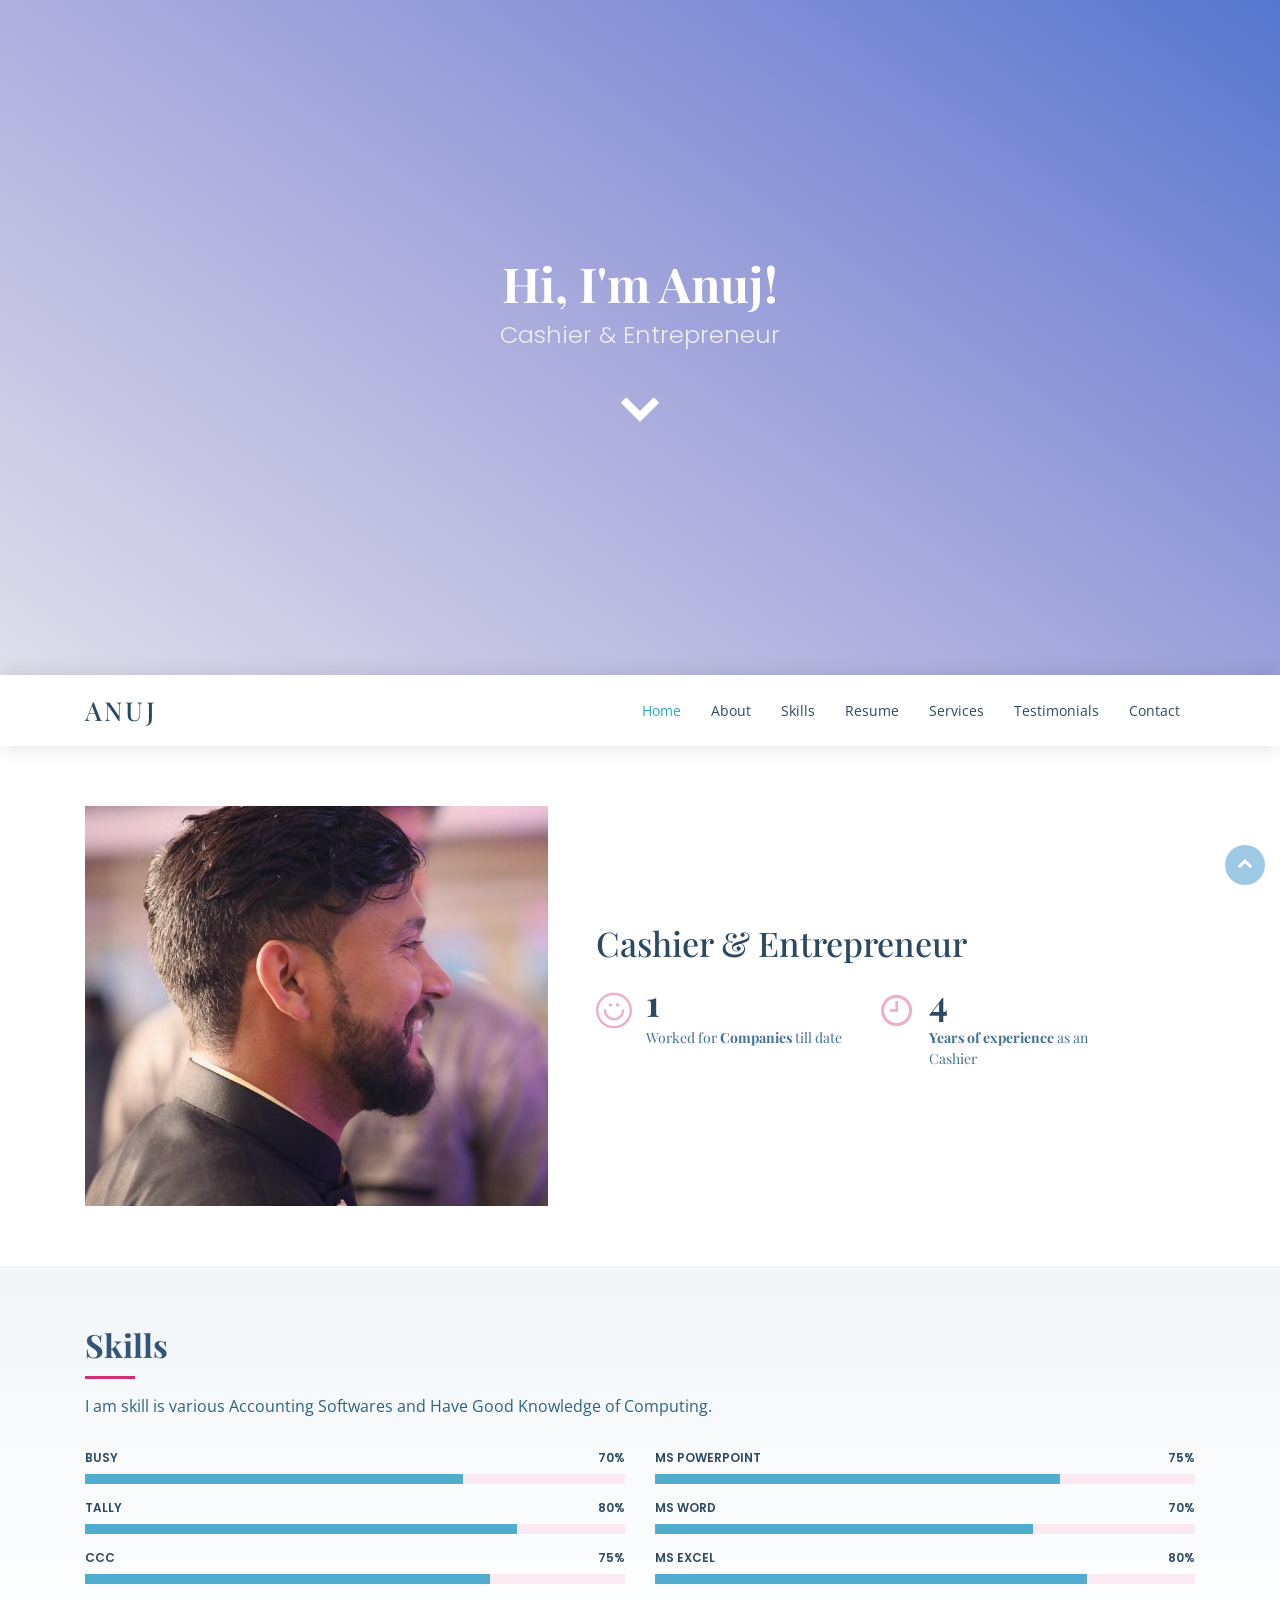
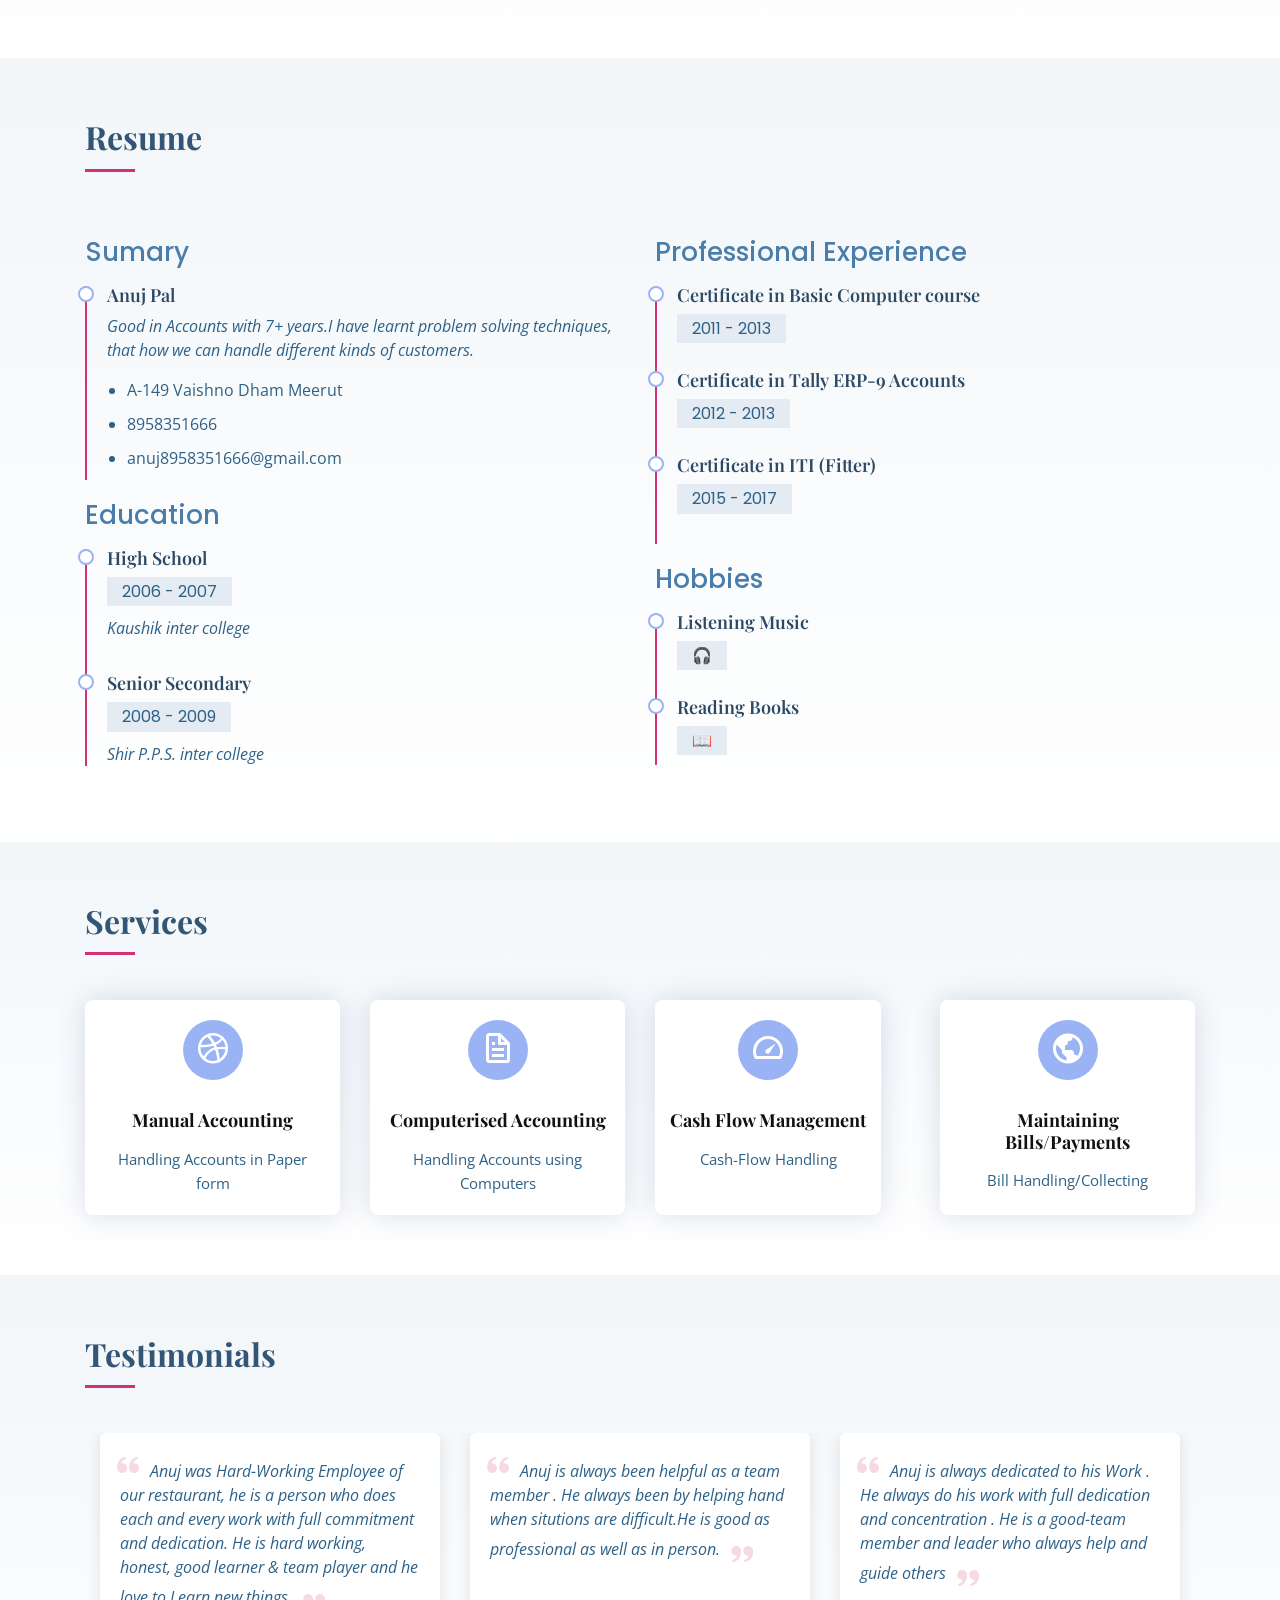
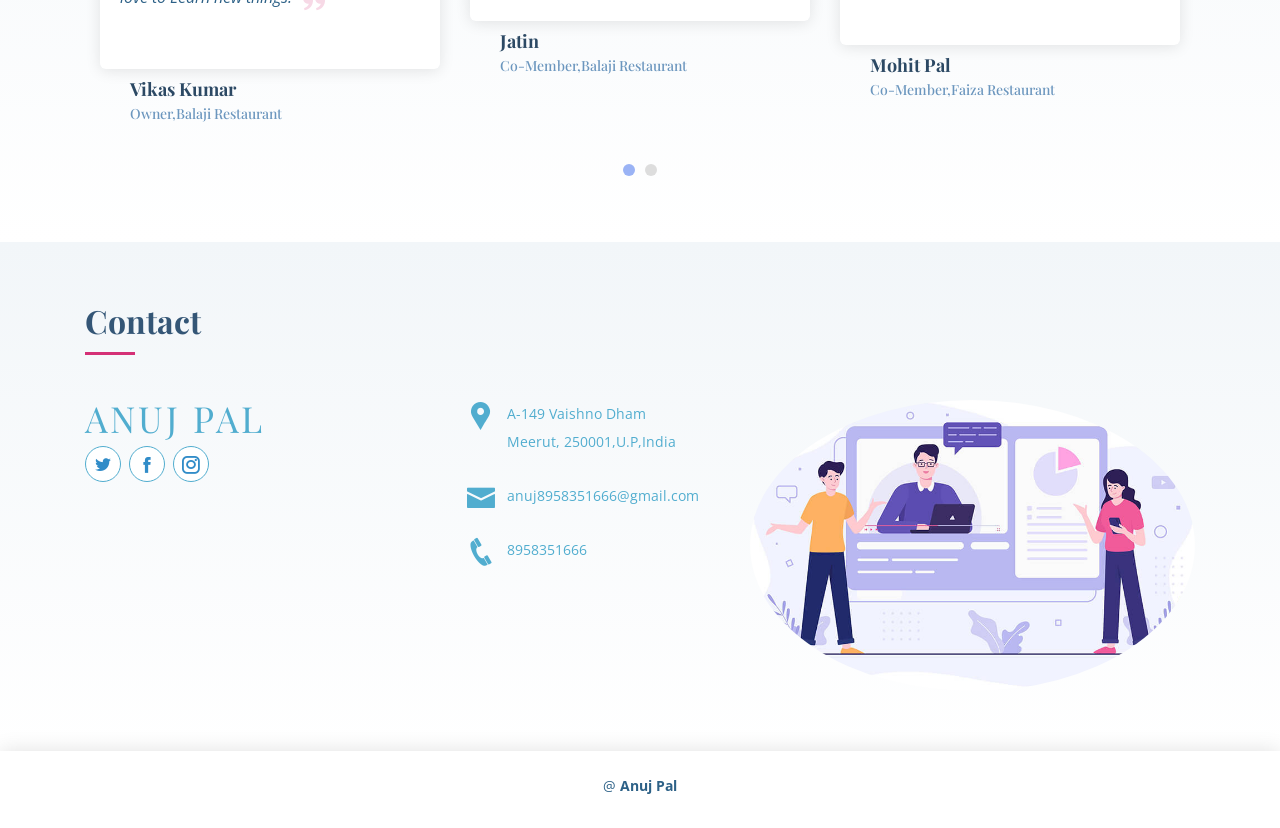
==== index.html @ ba82f5e4 "first Commit" ====
<!DOCTYPE html>
<html lang="en">

<head>
  <meta charset="utf-8">
  <meta content="width=device-width, initial-scale=1.0" name="viewport">

  <title>Anuj Pal - A Digital Marketer & Entrepreneur</title>
  <meta content="This is portfolio website of Anuj Pal" name="descriptison">
  <meta content="Anuj Pal" name="keywords">

  <!-- Favicons -->
  <link href="assets/img/Favicon/favicon.ico" rel="icon">

  <!-- Google Fonts -->
  <link href="https://fonts.googleapis.com/css?family=Open+Sans:300,300i,400,400i,600,600i,700,700i|Poppins:300,300i,400,400i,500,500i,600,600i,700,700i|Playfair+Display:400,400i,500,500i,600,600i,700,700i&subset=cyrillic" rel="stylesheet">

  <!-- Bootstrap Css CSS Files -->
  <link href="assets/vendor/bootstrap/css/bootstrap.min.css" rel="stylesheet">
  <link href="assets/vendor/icofont/icofont.min.css" rel="stylesheet">
  <link href="assets/vendor/boxicons/css/boxicons.min.css" rel="stylesheet">
  <link href="assets/vendor/venobox/venobox.css" rel="stylesheet">
  <link href="assets/vendor/owl.carousel/assets/owl.carousel.min.css" rel="stylesheet">

  <!--  Main CSS File -->
  <link href="assets/css/style.css" rel="stylesheet">
</head>

<body>

  <!-- ======= Hero Section ======= -->
  <section id="hero" class="d-flex flex-column align-items-center justify-content-center">

    <h1>Hi, I'm Anuj!</h1>
    <h2>Cashier & Entrepreneur </h2>
    <a href="#about" class="btn-get-started scrollto"><i class="icofont-simple-down"></i></a>
  </section><!-- End Hero -->

  <!-- ======= Header ======= -->
  <header id="header">
    <div class="container d-flex align-items-center">

      <div class="logo mr-auto">
        <h1 class="text-light"><a href="index.html"><span>Anuj</span></a></h1>
      </div>

      <nav class="nav-menu d-none d-lg-block">
        <ul>
          <li class="active"><a href="index.html">Home</a></li>
          <li><a href="#about">About</a></li>
          <li><a href="#skills">Skills</a></li>
          <li><a href="#resume">Resume</a></li>
          <li><a href="#services">Services</a></li>
          <li><a href="#testimonials">Testimonials</a></li>
          <li><a href="#contact">Contact</a></li>
        

        </ul>
      </nav><!-- .nav-menu -->

    </div>
  </header><!-- End Header -->

  <main id="main">

    <!-- ======= About Section ======= -->
    <section id="about" class="about">
      <div class="container">

        <div class="row no-gutters">
          <div class="image col-xl-5 d-flex align-items-stretch justify-content-center justify-content-lg-start"></div>
          <div class="col-xl-7 pl-0 pl-lg-5 pr-lg-1 d-flex align-items-stretch">
            <div class="content d-flex flex-column justify-content-center">
              <h3>Cashier & Entrepreneur</h3>
              <div class="row">
                <div class="col-md-6 d-md-flex align-items-md-stretch">
                  <div class="count-box">
                    <i class="icofont-simple-smile"></i>
                    <span data-toggle="counter-up">2</span>
                    <p>Worked for <strong>Companies</strong> till date</p>
                  </div>
                </div>

                <!-- <div class="col-md-6 d-md-flex align-items-md-stretch">
                  <div class="count-box">
                    <i class="icofont-document-folder"></i>
                    <span data-toggle="counter-up">85</span>
                    <p><strong>Projects</strong> </p>
                  </div>
                </div> -->

                <div class="col-md-6 d-md-flex align-items-md-stretch">
                  <div class="count-box">
                    <i class="icofont-clock-time"></i>
                    <span data-toggle="counter-up">7</span>
                    <p><strong>Years of experience</strong> as an Cashier</p>
                  </div>
                </div>

                <!-- <div class="col-md-6 d-md-flex align-items-md-stretch">
                  <div class="count-box">
                    <i class="icofont-award"></i>
                    <span data-toggle="counter-up">15</span>
                    <p><strong>Awards</strong> rerum asperiores dolor alias quo reprehenderit eum et nemo pad der</p>
                  </div>
                </div> -->
              </div>
            </div><!-- End .content-->
          </div>
        </div>

      </div>
    </section><!-- End About Section -->

    <!-- ======= Skills Section ======= -->
    <section id="skills" class="skills section-bg">
      <div class="container">

        <div class="section-title">
          <h2>Skills</h2>
          <p>I am skill is various Accounting Softwares and Have Good Knowledge of Computing. </p>
        </div>

        <div class="row skills-content">

          <div class="col-lg-6">

            <div class="progress">
              <span class="skill">Busy<i class="val">70%</i></span>
              <div class="progress-bar-wrap">
                <div class="progress-bar" role="progressbar" aria-valuenow="70" aria-valuemin="0" aria-valuemax="100"></div>
              </div>
            </div>

            <div class="progress">
              <span class="skill">Tally <i class="val">80%</i></span>
              <div class="progress-bar-wrap">
                <div class="progress-bar" role="progressbar" aria-valuenow="80" aria-valuemin="0" aria-valuemax="100"></div>
              </div>
            </div>

            <div class="progress">
              <span class="skill">CCC<i class="val">75%</i></span>
              <div class="progress-bar-wrap">
                <div class="progress-bar" role="progressbar" aria-valuenow="75" aria-valuemin="0" aria-valuemax="100"></div>
              </div>
            </div>

          </div>

          <div class="col-lg-6">

            <div class="progress">
              <span class="skill">MS Powerpoint<i class="val">75%</i></span>
              <div class="progress-bar-wrap">
                <div class="progress-bar" role="progressbar" aria-valuenow="75" aria-valuemin="0" aria-valuemax="100"></div>
              </div>
            </div>

            <div class="progress">
              <span class="skill">MS Word <i class="val">70%</i></span>
              <div class="progress-bar-wrap">
                <div class="progress-bar" role="progressbar" aria-valuenow="70" aria-valuemin="0" aria-valuemax="100"></div>
              </div>
            </div>

            <div class="progress">
              <span class="skill">MS Excel<i class="val">80%</i></span>
              <div class="progress-bar-wrap">
                <div class="progress-bar" role="progressbar" aria-valuenow="80" aria-valuemin="0" aria-valuemax="100"></div>
              </div>
            </div>

          </div>

        </div>

      </div>
    </section><!-- End Skills Section -->

    <!-- ======= Resume Section ======= -->
    <section id="resume" class="resume section-bg">
      <div class="container">

        <div class="section-title">
          <h2>Resume</h2>
        </div>

        <div class="row">
          <div class="col-lg-6">
            <h3 class="resume-title">Sumary</h3>
            <div class="resume-item pb-0">
              <h4>Anuj Pal</h4>
              <p><em>Good in Accounts with 7+ years.I have learnt problem solving techniques, that
                how we can handle different kinds of customers. </em></p>
              <p>
              <ul>
                <li>A-149 Vaishno Dham Meerut</li>
                <li>8958351666</li>
                <li>anuj8958351666@gmail.com
                </li>
              </ul>
              </p>
            </div>

            <h3 class="resume-title">Education</h3>
            <div class="resume-item">
              <h4>High School</h4>
              <h5>2006 - 2007</h5>
              <p><em>Kaushik inter college </em></p>
            </div>
            <div class="resume-item">
              <h4>Senior Secondary </h4>
              <h5>2008 - 2009</h5>
              <p><em>Shir P.P.S. inter college</em></p>
            </div>
           
          </div>
          <div class="col-lg-6">
            <h3 class="resume-title">Professional Experience</h3>
            <div class="resume-item">
              <h4>Certificate in Basic Computer course</h4>
              <h5>2011 - 2013</h5>
              
            </div>
            <div class="resume-item">
              <h4>Certificate in Tally ERP-9 Accounts </h4>
              <h5>2012 - 2013</h5>
            </div>
            <div class="resume-item">
              <h4>Certificate in ITI (Fitter)</h4>
              <h5>2015 - 2017</h5>
            </div>
            <h3 class="resume-title">Hobbies</h3>
            <div class="resume-item">
              <h4>Listening Music</h4>
              <h5>🎧</h5>
            </div>
            <div class="resume-item">
              <h4>Reading Books</h4>
              <h5>📖</h5>
            </div>
          </div>
        </div>

      </div>
    </section><!-- End Resume Section -->

    <!-- ======= Services Section ======= -->
    <section id="services" class="services section-bg">
      <div class="container">

        <div class="section-title">
          <h2>Services</h2>
        </div>

        <div class="row">
          <div class="col-md-6 col-lg-3 d-flex align-items-stretch mb-5 mb-lg-0">
            <div class="icon-box">
              <div class="icon"><i class="bx bxl-dribbble"></i></div>
              <h4 class="title"><a href="">Manual Accounting</a></h4>
              <p class="description">Handling Accounts in Paper form</p>
            </div>
          </div>

          <div class="col-md-6 col-lg-3 d-flex align-items-stretch mb-5 mb-lg-0">
            <div class="icon-box">
              <div class="icon"><i class="bx bx-file"></i></div>
              <h4 class="title"><a href="">Computerised Accounting</a></h4>
              <p class="description">Handling Accounts using Computers</p>
            </div>
          </div>

          <div class="col-md-6 col-lg-3 d-flex align-items-stretch mb-5 mb-lg-0">
            <div class="icon-box">
              <div class="icon"><i class="bx bx-tachometer"></i></div>
              <h4 class="title"><a href="">Cash Flow Management</a></h4>
              <p class="description">Cash-Flow Handling</p>
            </div>
          </div><div class="col-md-6 col-lg-3 d-flex align-items-stretch mb-5 mb-lg-0">
            <div class="icon-box">
              <div class="icon"><i class="bx bx-world"></i></div>
              <h4 class="title"><a href="">Maintaining Bills/Payments</a></h4>
              <p class="description">Bill Handling/Collecting</p>
            </div>
          </div>
            </div>
          </div>

        </div>

      </div>
    </section><!-- End Services Section -->

    <!-- ======= Portfolio Section ======= -->
    
    <!-- ======= Testimonials Section ======= -->
    <section id="testimonials" class="testimonials section-bg">
      <div class="container">

        <div class="section-title">
          <h2>Testimonials</h2>
        </div>

        <div class="owl-carousel testimonials-carousel">

          <div class="testimonial-item">
            <p>
              <i class="bx bxs-quote-alt-left quote-icon-left"></i>
              Anuj was Hard-Working Employee of our restaurant, he is a person who does each and every work with full commitment and dedication. He is hard working,
              honest, good learner & team player and he love to Learn new things. 
              <i class="bx bxs-quote-alt-right quote-icon-right"></i>
            </p>
            <!-- <img src="" class="testimonial-img" alt=""> -->
            <h3>Vikas Kumar</h3>
            <h4>Owner,Balaji Restaurant</h4>
          </div>
          <div class="testimonial-item">
            <p>
              <i class="bx bxs-quote-alt-left quote-icon-left"></i>
              Anuj is always been helpful as a team member . He always been by helping hand when situtions are difficult.He is good as professional as well as in person. 
              <i class="bx bxs-quote-alt-right quote-icon-right"></i>
            </p>
            <!-- <img src="" class="testimonial-img" alt=""> -->
            <h3>Jatin</h3>
            <h4>Co-Member,Balaji Restaurant</h4>
          </div>
          <div class="testimonial-item">
            <p>
              <i class="bx bxs-quote-alt-left quote-icon-left"></i>
              Anuj is always dedicated to his Work . He always do his work with full dedication and concentration . He is a good-team member and leader who always help and guide others
              <i class="bx bxs-quote-alt-right quote-icon-right"></i>
            </p>
            <!-- <img src="" class="testimonial-img" alt=""> -->
            <h3>Mohit Pal</h3>
            <h4>Co-Member,Faiza Restaurant</h4>
          </div>

          <div class="testimonial-item">
            <p>
              <i class="bx bxs-quote-alt-left quote-icon-left"></i>
              Anuj brilliantly knows how to handle customers .He have learnt problem solving techniques, that
how we can handle different kinds of customers.
He has been a good team player.

              <i class="bx bxs-quote-alt-right quote-icon-right"></i>
            </p>
            <h3>Akram Sheik</h3>
            <h4>Owner,Faiza Restaurant</h4>
          </div>

          

          
        </div>

      </div>
    </section><!-- End Testimonials Section -->

    <!-- ======= Contact Section ======= -->
    <section id="contact" class="contact section-bg">
      <div class="container">

        <div class="section-title">
          <h2>Contact</h2>
        </div>

        <div class="row">

          <div class="col-lg-4 col-md-4">
            <div class="contact-about">
              <h3>Anuj Pal</h3>
              <div class="social-links">
                <a href="https://twitter.com/?lang=en/anuj8958351666/" class="twitter"><i class="icofont-twitter"></i></a>
                <a href="https://www.facebook.com/anuj8958351666/" class="facebook"><i class="icofont-facebook"></i></a>
                <a href="https://www.instagram.com/sukoon_a_dil/" class="instagram"><i class="icofont-instagram"></i></a>
              </div>
            </div>
          </div>

          <div class="col-lg-3 col-md-4">
            <div class="info">
              <div>
                <i class="icofont-google-map"></i>
                <p>A-149 Vaishno Dham<br>Meerut, 250001,U.P,India</p>
              </div>

              <div>
                <i class="icofont-envelope"></i>
                <p>anuj8958351666@gmail.com
                </p>
              </div>

              <div>
                <i class="icofont-phone"></i>
                <p>8958351666</p>
              </div>

            </div>
          </div>

          <div class="col-lg-5 col-md-8">
          <img class="contact-img" src="assets/img/about.jpg" alt="caller image">
          </div>

        </div>

      </div>
    </section><!-- End Contact Section -->

  </main><!-- End #main -->

  <!-- ======= Footer ======= -->
  <footer id="footer">
    <div class="container">
      <div class="copyright">
        @ <strong><span>Anuj Pal</span></strong>
      </div>
      <div class="credits">
      </div>
    </div>
  </footer><!-- End  Footer -->

  <a href="#" class="back-to-top"><i class="icofont-simple-up"></i></a>
  <!-- Vendor JS Files -->
  <script src="assets/vendor/jquery/jquery.min.js"></script>
  <script src="assets/vendor/bootstrap/js/bootstrap.bundle.min.js"></script>
  <script src="assets/vendor/jquery.easing/jquery.easing.min.js"></script>
  <script src="assets/vendor/php-email-form/validate.js"></script>
  <script src="assets/vendor/jquery-sticky/jquery.sticky.js"></script>
  <script src="assets/vendor/waypoints/jquery.waypoints.min.js"></script>
  <script src="assets/vendor/counterup/counterup.min.js"></script>
  <script src="assets/vendor/isotope-layout/isotope.pkgd.min.js"></script>
  <script src="assets/vendor/venobox/venobox.min.js"></script>
  <script src="assets/vendor/owl.carousel/owl.carousel.min.js"></script>
  <!-- Main JS File -->
  <script src="assets/js/main.js"></script>

</body>

</html>
---- assets/vendor/venobox/venobox.css ----
/* ------ venobox.css --------*/
.vbox-overlay *, .vbox-overlay *:before, .vbox-overlay *:after{
    -webkit-backface-visibility: hidden;
    -webkit-box-sizing:border-box;
    -moz-box-sizing:border-box;
    box-sizing:border-box;
}
.vbox-overlay * { 
    -webkit-backface-visibility: visible;
    backface-visibility: visible;
}
.vbox-overlay{
    display: -webkit-flex;
    display: flex;
    -webkit-flex-direction: column;
    flex-direction: column;
    -webkit-justify-content: center;
    justify-content: center;
    -webkit-align-items: center;
    align-items: center;
    position: fixed;
    left: 0;
    top: 0;
    bottom: 0;
    right: 0;
    z-index: 999999;
}

/* ----- navigation ----- */
.vbox-title{
    width: 100%;
    height: 40px;
    float: left;
    text-align: center;
    line-height: 28px;
    font-size: 12px;
    padding: 6px 50px;
    overflow: hidden;
    position: fixed;
    display: none;
    left: 0;
    z-index: 89;
}
.vbox-close{
    cursor: pointer;
    position: fixed;
    top: -1px;
    right: 0;
    width: 50px;
    height: 40px;
    padding: 6px;
    display: block;
    background-position:10px center;
    overflow: hidden;
    font-size: 24px;
    line-height: 1;
    text-align: center;
    z-index: 99;
}
.vbox-left{
    cursor: pointer;
    position: fixed;
    left: 0;
    height: 40px;
    overflow: hidden;
    line-height: 28px;
    font-size: 12px;
    z-index: 99;
    display: flex;
    align-items:center;
}
.vbox-num{
    display: inline-block;
    margin: 6px 0 6px 15px;
}
/* ----- Social share ----- */
.vbox-share{
    line-height: 28px;
    font-size: 12px;
    overflow: hidden;
    position: fixed;
    left: 0;
    z-index: 98;
    display: flex;
    align-items:center;
    justify-content: center;
    width: 100%;
    text-align: center;
}
.vbox-share svg{
    max-height: 28px;
    width: 28px;
    z-index: 10;
    margin-left: 12px;
    margin-top: 6px;
    margin-bottom: 6px;
    vertical-align: middle;
}


/* ----- navigation ARROWS ----- */
.vbox-next, .vbox-prev{
    position: fixed;
    top: 50%;
    margin-top: -15px;
    overflow: hidden;
    cursor: pointer;
    display: block;
    width: 45px;
    height: 45px;
    z-index: 99;
}
.vbox-next span, .vbox-prev span{
    position: relative;
    width: 20px;
    height: 20px;
    border: 2px solid transparent;
    border-top-color: #B6B6B6;
    border-right-color: #B6B6B6;
    text-indent: -100px;
    position: absolute;
    top: 8px;
    display: block;
}
.vbox-prev{
    left: 15px;
}
.vbox-next{
    right: 15px;
}
.vbox-prev span{
    left: 10px;
    -ms-transform: rotate(-135deg);
    -webkit-transform: rotate(-135deg);
    transform: rotate(-135deg);
}
.vbox-next span{
    -ms-transform: rotate(45deg);
    -webkit-transform: rotate(45deg);
    transform: rotate(45deg);
    right: 10px;
}
/* ------- inline window ------ */
.vbox-inline{
    width: 420px;
    height: 315px;
    height: 70vh;
    padding: 10px;
    background: #fff;
    margin: 0 auto;
    overflow: auto;
    text-align: left;
}
/* ------- Video & iFrames window ------ */
.venoframe{
    max-width: 100%;
    width: 100%;
    border: none;
    width: 100%;
    height: 260px;
    height: 70vh;
}
.venoframe.vbvid{
    height: 260px;
}
@media (min-width: 768px) {
    .venoframe, .vbox-inline{
        width: 90%;
        height: 360px;
        height: 70vh;
    }
    .venoframe.vbvid{
        width: 640px;
        height: 360px;
    }
}
@media (min-width: 992px) {
    .venoframe, .vbox-inline{
        max-width: 1200px;
        width: 80%;
        height: 540px;
        height: 70vh;
    }
    .venoframe.vbvid{
        width: 960px;
        height: 540px;
    }
}
/* 
Please do NOT edit this part! 
or at least read this note: http://i.imgur.com/7C0ws9e.gif
*/
.vbox-open{
    overflow: hidden;
}
.vbox-container{
    position: absolute;
    left: 0;
    right: 0;
    top: 0;
    bottom: 0;
    overflow-x: hidden;
    overflow-y: scroll;
    overflow-scrolling: touch;
    -webkit-overflow-scrolling: touch;
    z-index: 20;
    max-height: 100%;

}

.vbox-content{
    text-align: center;
    float: left;
    width: 100%;
    position: relative;
    overflow: hidden;
    padding: 20px 4%;
}
.vbox-container img{
    max-width: 100%;
    height: auto;
}
.vbox-figlio{
    box-shadow: 0 0 12px rgba(0,0,0,0.19), 0 6px 6px rgba(0,0,0,0.23);
    max-width: 100%;
    text-align: initial;
}
img.vbox-figlio{
    -webkit-user-select: none;
-khtml-user-select: none;
-moz-user-select: none;
-o-user-select: none;
user-select: none;
}
.vbox-content.swipe-left{
    margin-left: -200px !important;
}
.vbox-content.swipe-right{
    margin-left: 200px !important;
}
.vbox-animated{
    webkit-transition: margin 300ms ease-out;
    transition: margin 300ms ease-out;
}

/* ---------- preloader ----------
 * SPINKIT 
 * http://tobiasahlin.com/spinkit/
-------------------------------- */
.sk-double-bounce,.sk-rotating-plane{width:40px;height:40px;margin:40px auto}.sk-rotating-plane{background-color:#333;-webkit-animation:sk-rotatePlane 1.2s infinite ease-in-out;animation:sk-rotatePlane 1.2s infinite ease-in-out}@-webkit-keyframes sk-rotatePlane{0%{-webkit-transform:perspective(120px) rotateX(0) rotateY(0);transform:perspective(120px) rotateX(0) rotateY(0)}50%{-webkit-transform:perspective(120px) rotateX(-180.1deg) rotateY(0);transform:perspective(120px) rotateX(-180.1deg) rotateY(0)}100%{-webkit-transform:perspective(120px) rotateX(-180deg) rotateY(-179.9deg);transform:perspective(120px) rotateX(-180deg) rotateY(-179.9deg)}}@keyframes sk-rotatePlane{0%{-webkit-transform:perspective(120px) rotateX(0) rotateY(0);transform:perspective(120px) rotateX(0) rotateY(0)}50%{-webkit-transform:perspective(120px) rotateX(-180.1deg) rotateY(0);transform:perspective(120px) rotateX(-180.1deg) rotateY(0)}100%{-webkit-transform:perspective(120px) rotateX(-180deg) rotateY(-179.9deg);transform:perspective(120px) rotateX(-180deg) rotateY(-179.9deg)}}.sk-double-bounce{position:relative}.sk-double-bounce .sk-child{width:100%;height:100%;border-radius:50%;background-color:#333;opacity:.6;position:absolute;top:0;left:0;-webkit-animation:sk-doubleBounce 2s infinite ease-in-out;animation:sk-doubleBounce 2s infinite ease-in-out}.sk-chasing-dots .sk-child,.sk-spinner-pulse,.sk-three-bounce .sk-child{background-color:#333;border-radius:100%}.sk-double-bounce .sk-double-bounce2{-webkit-animation-delay:-1s;animation-delay:-1s}@-webkit-keyframes sk-doubleBounce{0%,100%{-webkit-transform:scale(0);transform:scale(0)}50%{-webkit-transform:scale(1);transform:scale(1)}}@keyframes sk-doubleBounce{0%,100%{-webkit-transform:scale(0);transform:scale(0)}50%{-webkit-transform:scale(1);transform:scale(1)}}.sk-wave{margin:40px auto;width:50px;height:40px;text-align:center;font-size:10px}.sk-wave .sk-rect{background-color:#333;height:100%;width:6px;display:inline-block;-webkit-animation:sk-waveStretchDelay 1.2s infinite ease-in-out;animation:sk-waveStretchDelay 1.2s infinite ease-in-out}.sk-wave .sk-rect1{-webkit-animation-delay:-1.2s;animation-delay:-1.2s}.sk-wave .sk-rect2{-webkit-animation-delay:-1.1s;animation-delay:-1.1s}.sk-wave .sk-rect3{-webkit-animation-delay:-1s;animation-delay:-1s}.sk-wave .sk-rect4{-webkit-animation-delay:-.9s;animation-delay:-.9s}.sk-wave .sk-rect5{-webkit-animation-delay:-.8s;animation-delay:-.8s}@-webkit-keyframes sk-waveStretchDelay{0%,100%,40%{-webkit-transform:scaleY(.4);transform:scaleY(.4)}20%{-webkit-transform:scaleY(1);transform:scaleY(1)}}@keyframes sk-waveStretchDelay{0%,100%,40%{-webkit-transform:scaleY(.4);transform:scaleY(.4)}20%{-webkit-transform:scaleY(1);transform:scaleY(1)}}.sk-wandering-cubes{margin:40px auto;width:40px;height:40px;position:relative}.sk-wandering-cubes .sk-cube{background-color:#333;width:10px;height:10px;position:absolute;top:0;left:0;-webkit-animation:sk-wanderingCube 1.8s ease-in-out -1.8s infinite both;animation:sk-wanderingCube 1.8s ease-in-out -1.8s infinite both}.sk-chasing-dots,.sk-spinner-pulse{width:40px;height:40px;margin:40px auto}.sk-wandering-cubes .sk-cube2{-webkit-animation-delay:-.9s;animation-delay:-.9s}@-webkit-keyframes sk-wanderingCube{0%{-webkit-transform:rotate(0);transform:rotate(0)}25%{-webkit-transform:translateX(30px) rotate(-90deg) scale(.5);transform:translateX(30px) rotate(-90deg) scale(.5)}50%{-webkit-transform:translateX(30px) translateY(30px) rotate(-179deg);transform:translateX(30px) translateY(30px) rotate(-179deg)}50.1%{-webkit-transform:translateX(30px) translateY(30px) rotate(-180deg);transform:translateX(30px) translateY(30px) rotate(-180deg)}75%{-webkit-transform:translateX(0) translateY(30px) rotate(-270deg) scale(.5);transform:translateX(0) translateY(30px) rotate(-270deg) scale(.5)}100%{-webkit-transform:rotate(-360deg);transform:rotate(-360deg)}}@keyframes sk-wanderingCube{0%{-webkit-transform:rotate(0);transform:rotate(0)}25%{-webkit-transform:translateX(30px) rotate(-90deg) scale(.5);transform:translateX(30px) rotate(-90deg) scale(.5)}50%{-webkit-transform:translateX(30px) translateY(30px) rotate(-179deg);transform:translateX(30px) translateY(30px) rotate(-179deg)}50.1%{-webkit-transform:translateX(30px) translateY(30px) rotate(-180deg);transform:translateX(30px) translateY(30px) rotate(-180deg)}75%{-webkit-transform:translateX(0) translateY(30px) rotate(-270deg) scale(.5);transform:translateX(0) translateY(30px) rotate(-270deg) scale(.5)}100%{-webkit-transform:rotate(-360deg);transform:rotate(-360deg)}}.sk-spinner-pulse{-webkit-animation:sk-pulseScaleOut 1s infinite ease-in-out;animation:sk-pulseScaleOut 1s infinite ease-in-out}@-webkit-keyframes sk-pulseScaleOut{0%{-webkit-transform:scale(0);transform:scale(0)}100%{-webkit-transform:scale(1);transform:scale(1);opacity:0}}@keyframes sk-pulseScaleOut{0%{-webkit-transform:scale(0);transform:scale(0)}100%{-webkit-transform:scale(1);transform:scale(1);opacity:0}}.sk-chasing-dots{position:relative;text-align:center;-webkit-animation:sk-chasingDotsRotate 2s infinite linear;animation:sk-chasingDotsRotate 2s infinite linear}.sk-chasing-dots .sk-child{width:60%;height:60%;display:inline-block;position:absolute;top:0;-webkit-animation:sk-chasingDotsBounce 2s infinite ease-in-out;animation:sk-chasingDotsBounce 2s infinite ease-in-out}.sk-chasing-dots .sk-dot2{top:auto;bottom:0;-webkit-animation-delay:-1s;animation-delay:-1s}@-webkit-keyframes sk-chasingDotsRotate{100%{-webkit-transform:rotate(360deg);transform:rotate(360deg)}}@keyframes sk-chasingDotsRotate{100%{-webkit-transform:rotate(360deg);transform:rotate(360deg)}}@-webkit-keyframes sk-chasingDotsBounce{0%,100%{-webkit-transform:scale(0);transform:scale(0)}50%{-webkit-transform:scale(1);transform:scale(1)}}@keyframes sk-chasingDotsBounce{0%,100%{-webkit-transform:scale(0);transform:scale(0)}50%{-webkit-transform:scale(1);transform:scale(1)}}.sk-three-bounce{margin:40px auto;width:80px;text-align:center}.sk-three-bounce .sk-child{width:20px;height:20px;display:inline-block;-webkit-animation:sk-three-bounce 1.4s ease-in-out 0s infinite both;animation:sk-three-bounce 1.4s ease-in-out 0s infinite both}.sk-circle .sk-child:before,.sk-fading-circle .sk-circle:before{display:block;border-radius:100%;content:'';background-color:#333}.sk-three-bounce .sk-bounce1{-webkit-animation-delay:-.32s;animation-delay:-.32s}.sk-three-bounce .sk-bounce2{-webkit-animation-delay:-.16s;animation-delay:-.16s}@-webkit-keyframes sk-three-bounce{0%,100%,80%{-webkit-transform:scale(0);transform:scale(0)}40%{-webkit-transform:scale(1);transform:scale(1)}}@keyframes sk-three-bounce{0%,100%,80%{-webkit-transform:scale(0);transform:scale(0)}40%{-webkit-transform:scale(1);transform:scale(1)}}.sk-circle{margin:40px auto;width:40px;height:40px;position:relative}.sk-circle .sk-child{width:100%;height:100%;position:absolute;left:0;top:0}.sk-circle .sk-child:before{margin:0 auto;width:15%;height:15%;-webkit-animation:sk-circleBounceDelay 1.2s infinite ease-in-out both;animation:sk-circleBounceDelay 1.2s infinite ease-in-out both}.sk-circle .sk-circle2{-webkit-transform:rotate(30deg);-ms-transform:rotate(30deg);transform:rotate(30deg)}.sk-circle .sk-circle3{-webkit-transform:rotate(60deg);-ms-transform:rotate(60deg);transform:rotate(60deg)}.sk-circle .sk-circle4{-webkit-transform:rotate(90deg);-ms-transform:rotate(90deg);transform:rotate(90deg)}.sk-circle .sk-circle5{-webkit-transform:rotate(120deg);-ms-transform:rotate(120deg);transform:rotate(120deg)}.sk-circle .sk-circle6{-webkit-transform:rotate(150deg);-ms-transform:rotate(150deg);transform:rotate(150deg)}.sk-circle .sk-circle7{-webkit-transform:rotate(180deg);-ms-transform:rotate(180deg);transform:rotate(180deg)}.sk-circle .sk-circle8{-webkit-transform:rotate(210deg);-ms-transform:rotate(210deg);transform:rotate(210deg)}.sk-circle .sk-circle9{-webkit-transform:rotate(240deg);-ms-transform:rotate(240deg);transform:rotate(240deg)}.sk-circle .sk-circle10{-webkit-transform:rotate(270deg);-ms-transform:rotate(270deg);transform:rotate(270deg)}.sk-circle .sk-circle11{-webkit-transform:rotate(300deg);-ms-transform:rotate(300deg);transform:rotate(300deg)}.sk-circle .sk-circle12{-webkit-transform:rotate(330deg);-ms-transform:rotate(330deg);transform:rotate(330deg)}.sk-circle .sk-circle2:before{-webkit-animation-delay:-1.1s;animation-delay:-1.1s}.sk-circle .sk-circle3:before{-webkit-animation-delay:-1s;animation-delay:-1s}.sk-circle .sk-circle4:before{-webkit-animation-delay:-.9s;animation-delay:-.9s}.sk-circle .sk-circle5:before{-webkit-animation-delay:-.8s;animation-delay:-.8s}.sk-circle .sk-circle6:before{-webkit-animation-delay:-.7s;animation-delay:-.7s}.sk-circle .sk-circle7:before{-webkit-animation-delay:-.6s;animation-delay:-.6s}.sk-circle .sk-circle8:before{-webkit-animation-delay:-.5s;animation-delay:-.5s}.sk-circle .sk-circle9:before{-webkit-animation-delay:-.4s;animation-delay:-.4s}.sk-circle .sk-circle10:before{-webkit-animation-delay:-.3s;animation-delay:-.3s}.sk-circle .sk-circle11:before{-webkit-animation-delay:-.2s;animation-delay:-.2s}.sk-circle .sk-circle12:before{-webkit-animation-delay:-.1s;animation-delay:-.1s}@-webkit-keyframes sk-circleBounceDelay{0%,100%,80%{-webkit-transform:scale(0);transform:scale(0)}40%{-webkit-transform:scale(1);transform:scale(1)}}@keyframes sk-circleBounceDelay{0%,100%,80%{-webkit-transform:scale(0);transform:scale(0)}40%{-webkit-transform:scale(1);transform:scale(1)}}.sk-cube-grid{width:40px;height:40px;margin:40px auto}.sk-cube-grid .sk-cube{width:33.33%;height:33.33%;background-color:#333;float:left;-webkit-animation:sk-cubeGridScaleDelay 1.3s infinite ease-in-out;animation:sk-cubeGridScaleDelay 1.3s infinite ease-in-out}.sk-cube-grid .sk-cube1{-webkit-animation-delay:.2s;animation-delay:.2s}.sk-cube-grid .sk-cube2{-webkit-animation-delay:.3s;animation-delay:.3s}.sk-cube-grid .sk-cube3{-webkit-animation-delay:.4s;animation-delay:.4s}.sk-cube-grid .sk-cube4{-webkit-animation-delay:.1s;animation-delay:.1s}.sk-cube-grid .sk-cube5{-webkit-animation-delay:.2s;animation-delay:.2s}.sk-cube-grid .sk-cube6{-webkit-animation-delay:.3s;animation-delay:.3s}.sk-cube-grid .sk-cube7{-webkit-animation-delay:0ms;animation-delay:0ms}.sk-cube-grid .sk-cube8{-webkit-animation-delay:.1s;animation-delay:.1s}.sk-cube-grid .sk-cube9{-webkit-animation-delay:.2s;animation-delay:.2s}@-webkit-keyframes sk-cubeGridScaleDelay{0%,100%,70%{-webkit-transform:scale3D(1,1,1);transform:scale3D(1,1,1)}35%{-webkit-transform:scale3D(0,0,1);transform:scale3D(0,0,1)}}@keyframes sk-cubeGridScaleDelay{0%,100%,70%{-webkit-transform:scale3D(1,1,1);transform:scale3D(1,1,1)}35%{-webkit-transform:scale3D(0,0,1);transform:scale3D(0,0,1)}}.sk-fading-circle{margin:40px auto;width:40px;height:40px;position:relative}.sk-fading-circle .sk-circle{width:100%;height:100%;position:absolute;left:0;top:0}.sk-fading-circle .sk-circle:before{margin:0 auto;width:15%;height:15%;-webkit-animation:sk-circleFadeDelay 1.2s infinite ease-in-out both;animation:sk-circleFadeDelay 1.2s infinite ease-in-out both}.sk-fading-circle .sk-circle2{-webkit-transform:rotate(30deg);-ms-transform:rotate(30deg);transform:rotate(30deg)}.sk-fading-circle .sk-circle3{-webkit-transform:rotate(60deg);-ms-transform:rotate(60deg);transform:rotate(60deg)}.sk-fading-circle .sk-circle4{-webkit-transform:rotate(90deg);-ms-transform:rotate(90deg);transform:rotate(90deg)}.sk-fading-circle .sk-circle5{-webkit-transform:rotate(120deg);-ms-transform:rotate(120deg);transform:rotate(120deg)}.sk-fading-circle .sk-circle6{-webkit-transform:rotate(150deg);-ms-transform:rotate(150deg);transform:rotate(150deg)}.sk-fading-circle .sk-circle7{-webkit-transform:rotate(180deg);-ms-transform:rotate(180deg);transform:rotate(180deg)}.sk-fading-circle .sk-circle8{-webkit-transform:rotate(210deg);-ms-transform:rotate(210deg);transform:rotate(210deg)}.sk-fading-circle .sk-circle9{-webkit-transform:rotate(240deg);-ms-transform:rotate(240deg);transform:rotate(240deg)}.sk-fading-circle .sk-circle10{-webkit-transform:rotate(270deg);-ms-transform:rotate(270deg);transform:rotate(270deg)}.sk-fading-circle .sk-circle11{-webkit-transform:rotate(300deg);-ms-transform:rotate(300deg);transform:rotate(300deg)}.sk-fading-circle .sk-circle12{-webkit-transform:rotate(330deg);-ms-transform:rotate(330deg);transform:rotate(330deg)}.sk-fading-circle .sk-circle2:before{-webkit-animation-delay:-1.1s;animation-delay:-1.1s}.sk-fading-circle .sk-circle3:before{-webkit-animation-delay:-1s;animation-delay:-1s}.sk-fading-circle .sk-circle4:before{-webkit-animation-delay:-.9s;animation-delay:-.9s}.sk-fading-circle .sk-circle5:before{-webkit-animation-delay:-.8s;animation-delay:-.8s}.sk-fading-circle .sk-circle6:before{-webkit-animation-delay:-.7s;animation-delay:-.7s}.sk-fading-circle .sk-circle7:before{-webkit-animation-delay:-.6s;animation-delay:-.6s}.sk-fading-circle .sk-circle8:before{-webkit-animation-delay:-.5s;animation-delay:-.5s}.sk-fading-circle .sk-circle9:before{-webkit-animation-delay:-.4s;animation-delay:-.4s}.sk-fading-circle .sk-circle10:before{-webkit-animation-delay:-.3s;animation-delay:-.3s}.sk-fading-circle .sk-circle11:before{-webkit-animation-delay:-.2s;animation-delay:-.2s}.sk-fading-circle .sk-circle12:before{-webkit-animation-delay:-.1s;animation-delay:-.1s}@-webkit-keyframes sk-circleFadeDelay{0%,100%,39%{opacity:0}40%{opacity:1}}@keyframes sk-circleFadeDelay{0%,100%,39%{opacity:0}40%{opacity:1}}.sk-folding-cube{margin:40px auto;width:40px;height:40px;position:relative;-webkit-transform:rotateZ(45deg);transform:rotateZ(45deg)}.sk-folding-cube .sk-cube{float:left;width:50%;height:50%;position:relative;-webkit-transform:scale(1.1);-ms-transform:scale(1.1);transform:scale(1.1)}.sk-folding-cube .sk-cube:before{content:'';position:absolute;top:0;left:0;width:100%;height:100%;background-color:#333;-webkit-animation:sk-foldCubeAngle 2.4s infinite linear both;animation:sk-foldCubeAngle 2.4s infinite linear both;-webkit-transform-origin:100% 100%;-ms-transform-origin:100% 100%;transform-origin:100% 100%}.sk-folding-cube .sk-cube2{-webkit-transform:scale(1.1) rotateZ(90deg);transform:scale(1.1) rotateZ(90deg)}.sk-folding-cube .sk-cube3{-webkit-transform:scale(1.1) rotateZ(180deg);transform:scale(1.1) rotateZ(180deg)}.sk-folding-cube .sk-cube4{-webkit-transform:scale(1.1) rotateZ(270deg);transform:scale(1.1) rotateZ(270deg)}.sk-folding-cube .sk-cube2:before{-webkit-animation-delay:.3s;animation-delay:.3s}.sk-folding-cube .sk-cube3:before{-webkit-animation-delay:.6s;animation-delay:.6s}.sk-folding-cube .sk-cube4:before{-webkit-animation-delay:.9s;animation-delay:.9s}@-webkit-keyframes sk-foldCubeAngle{0%,10%{-webkit-transform:perspective(140px) rotateX(-180deg);transform:perspective(140px) rotateX(-180deg);opacity:0}25%,75%{-webkit-transform:perspective(140px) rotateX(0);transform:perspective(140px) rotateX(0);opacity:1}100%,90%{-webkit-transform:perspective(140px) rotateY(180deg);transform:perspective(140px) rotateY(180deg);opacity:0}}@keyframes sk-foldCubeAngle{0%,10%{-webkit-transform:perspective(140px) rotateX(-180deg);transform:perspective(140px) rotateX(-180deg);opacity:0}25%,75%{-webkit-transform:perspective(140px) rotateX(0);transform:perspective(140px) rotateX(0);opacity:1}100%,90%{-webkit-transform:perspective(140px) rotateY(180deg);transform:perspective(140px) rotateY(180deg);opacity:0}}
---- assets/css/style.css ----
body {
  font-family: "Open Sans", sans-serif;
  color: #2d6187;
}

a {
  color: #318cc8
}

a:hover {
  color: #002842;
  text-decoration: none;
}

h1, h2, h3, h4, h5, h6 {
  font-family: "Playfair Display", serif;
}

/*--------------------------------------------------------------
# Back to top button
--------------------------------------------------------------*/
.back-to-top {
  position: fixed;
  display: none;
  width: 40px;
  height: 40px;
  border-radius: 50px;
  right: 15px;
  bottom: 15px;
  background: #318cc8;
  color: #fff;
  transition: display 0.5s ease-in-out;
  z-index: 99999;
}

.back-to-top i {
  font-size: 24px;
  position: absolute;
  top: 7px;
  left: 8px;
}

.back-to-top:hover {
  color: #fff;
  background: #002842;
  transition: background 0.2s ease-in-out;
}

/*--------------------------------------------------------------
# Header
--------------------------------------------------------------*/
#header {
  transition: all 0.5s;
  z-index: 997;
  transition: all 0.5s;
  padding: 10px 0;
  background: #fff;
  box-shadow: 0px 0px 20px 0px rgba(0, 0, 0, 0.12);
}

#header .logo h1 {
  font-size: 26px;
  margin: 0;
  padding: 6px 0;
  line-height: 1;
  font-weight: 500;
  letter-spacing: 3px;
  text-transform: uppercase;
}

#header .logo h1 a, #header .logo h1 a:hover {
  color: #2c4964;
  text-decoration: none;
}

#header .logo img {
  padding: 0;
  margin: 0;
  max-height: 40px;
}

/*--------------------------------------------------------------
# Navigation Menu
--------------------------------------------------------------*/
/* Desktop Navigation */
.nav-menu, .nav-menu * {
  margin: 0;
  padding: 0;
  list-style: none;
}

.nav-menu > ul > li {
  position: relative;
  white-space: nowrap;
  float: left;
}

.nav-menu a {
  display: block;
  position: relative;
  color: #2c4964;
  padding: 15px;
  transition: 0.3s;
  font-size: 14px;
  font-weight: normal;
  font-family: "Open Sans", sans-serif;
}

.nav-menu a:hover, .nav-menu .active > a, .nav-menu li:hover > a {
  color: #28abb9;
  text-decoration: none;
}

.nav-menu .drop-down ul {
  display: block;
  position: absolute;
  left: 0;
  top: 100%;
  z-index: 99;
  opacity: 0;
  visibility: hidden;
  padding: 10px 0;
  background: #fff;
  box-shadow: 0px 0px 30px rgba(127, 137, 161, 0.25);
  transition: ease all 0.3s;
}

.nav-menu .drop-down:hover > ul {
  opacity: 1;
  visibility: visible;
}

.nav-menu .drop-down li {
  min-width: 180px;
  position: relative;
}

.nav-menu .drop-down ul a {
  padding: 10px 20px;
  font-size: 14px;
  font-weight: 500;
  text-transform: none;
  color: #2c4964;
}

.nav-menu .drop-down ul a:hover, .nav-menu .drop-down ul .active > a, .nav-menu .drop-down ul li:hover > a {
  color: #062650;
}

.nav-menu .drop-down > a:after {
  content: "\ea99";
  font-family: IcoFont;
  padding-left: 5px;
}

.nav-menu .drop-down .drop-down ul {
  top: 0;
  left: calc(100% - 30px);
}

.nav-menu .drop-down .drop-down:hover > ul {
  opacity: 1;
  top: 0;
  left: 100%;
}

.nav-menu .drop-down .drop-down > a {
  padding-right: 35px;
}

.nav-menu .drop-down .drop-down > a:after {
  content: "\eaa0";
  font-family: IcoFont;
  position: absolute;
  right: 15px;
}

@media (max-width: 1366px) {
  .nav-menu .drop-down .drop-down ul {
    left: -90%;
  }
  .nav-menu .drop-down .drop-down:hover > ul {
    left: -100%;
  }
  .nav-menu .drop-down .drop-down > a:after {
    content: "\ea9d";
  }
}

/* Mobile Navigation */
.mobile-nav-toggle {
  position: fixed;
  right: 15px;
  top: 15px;
  z-index: 9998;
  border: 0;
  background: none;
  font-size: 24px;
  transition: all 0.4s;
  outline: none !important;
  line-height: 1;
  cursor: pointer;
  text-align: right;
}

.mobile-nav-toggle i {
  color: #002842;
}

.mobile-nav {
  position: fixed;
  top: 55px;
  right: 15px;
  bottom: 15px;
  left: 15px;
  z-index: 9999;
  overflow-y: auto;
  background: #fff;
  transition: ease-in-out 0.2s;
  opacity: 0;
  visibility: hidden;
  border-radius: 10px;
  padding: 10px 0;
}

.mobile-nav * {
  margin: 0;
  padding: 0;
  list-style: none;
}

.mobile-nav a {
  display: block;
  position: relative;
  color: #2c4964;
  padding: 10px 20px;
  font-weight: 500;
  outline: none;
}

.mobile-nav a:hover, .mobile-nav .active > a, .mobile-nav li:hover > a {
  color: #d43076;
  text-decoration: none;
}

.mobile-nav .drop-down > a:after {
  content: "\ea99";
  font-family: IcoFont;
  padding-left: 10px;
  position: absolute;
  right: 15px;
}

.mobile-nav .active.drop-down > a:after {
  content: "\eaa1";
}

.mobile-nav .drop-down > a {
  padding-right: 35px;
}

.mobile-nav .drop-down ul {
  display: none;
  overflow: hidden;
}

.mobile-nav .drop-down li {
  padding-left: 20px;
}

.mobile-nav-overly {
  width: 100%;
  height: 100%;
  z-index: 9997;
  top: 0;
  left: 0;
  position: fixed;
  background: rgba(28, 47, 65, 0.6);
  overflow: hidden;
  display: none;
  transition: ease-in-out 0.2s;
}

.mobile-nav-active {
  overflow: hidden;
}

.mobile-nav-active .mobile-nav {
  opacity: 1;
  visibility: visible;
}

.mobile-nav-active .mobile-nav-toggle i {
  color: #fff;
}

/*--------------------------------------------------------------
# Hero Section
--------------------------------------------------------------*/
#anuj{
  position: absolute;
  width: 12%;
  top: 5px;
  right: 0px;
}
#hero {
  width: 100%;
  height: 75vh;
  /* background: url("../img/about.jpg"); */
  background-image: linear-gradient(to left bottom, #5677cf, #8792d6, #aeafde, #d0cee6, #eeeeee);
  background-size: cover;
  background-color: #0a043c;
  padding: 0 15px;
  /* color: black; */
}

#hero h1 {
  margin: 0 0 10px 0;
  font-size: 48px;
  font-weight: 700;
  line-height: 56px;
  color: #fff;
}

#hero h2 {
  color: #eee;
  margin-bottom: 10px;
  font-size: 24px;
  font-weight: 300;
  font-family: "Poppins", sans-serif;
}

#hero .btn-get-started {
  font-size: 64px;
  transition: 0.5s;
  color: #fff;
  height: 60px;
}

#hero .btn-get-started:hover {
  padding-top: 10px;
  color: #002842;
}

@media (min-width: 1024px) {
  #hero {
    background-attachment: fixed;
  }
}

@media (max-width: 768px) {
  #hero h1 {
    font-size: 28px;
    line-height: 36px;
  }
  #hero h2 {
    font-size: 18px;
    line-height: 24px;
    margin-bottom: 30px;
  }
}

/*--------------------------------------------------------------
# Sections General
--------------------------------------------------------------*/
section {
  padding: 60px 0;
}

.section-bg {
  background: linear-gradient(180deg, #f2f6f9 0%, #fff 100%);
}

.section-title {
  padding-bottom: 30px;
}

.section-title h2 {
  font-size: 32px;
  font-weight: bold;
  margin-bottom: 15px;
  padding-bottom: 15px;
  position: relative;
  color: #345676;
}

.section-title h2::after {
  content: '';
  position: absolute;
  display: block;
  width: 50px;
  height: 3px;
  background: #d43076;
  bottom: 0;
  left: 0;
}

.section-title p {
  margin-bottom: 0;
}

/*--------------------------------------------------------------
# Breadcrumbs
--------------------------------------------------------------*/
.breadcrumbs {
  padding: 15px 0;
  background-color: #fcf2f7;
  min-height: 40px;
}

.breadcrumbs h2 {
  font-size: 24px;
  font-weight: 300;
}

.breadcrumbs ol {
  display: flex;
  flex-wrap: wrap;
  list-style: none;
  padding: 0;
  margin: 0;
  font-size: 14px;
}

.breadcrumbs ol li + li {
  padding-left: 10px;
}

.breadcrumbs ol li + li::before {
  display: inline-block;
  padding-right: 10px;
  color: #6c757d;
  content: "/";
}

@media (max-width: 768px) {
  .breadcrumbs .d-flex {
    display: block !important;
  }
  .breadcrumbs ol {
    display: block;
  }
  .breadcrumbs ol li {
    display: inline-block;
  }
}

/*--------------------------------------------------------------
# About
--------------------------------------------------------------*/
.about .content {
  padding: 30px 0;
}

.about .content h3 {
  font-weight: 500;
  font-size: 34px;
  color: #2c4964;
}

.about .content p {
  margin-bottom: 0;
}

.about .content .count-box {
  padding: 20px 0;
  width: 100%;
}

.about .content .count-box i {
  display: block;
  font-size: 36px;
  color: #eeafca;
  float: left;
}

.about .content .count-box span {
  font-size: 36px;
  line-height: 20px;
  display: block;
  font-weight: 700;
  color: #2c4964;
  margin-left: 50px;
  font-family: "Playfair Display", serif;
}

.about .content .count-box p {
  padding: 15px 0 0 0;
  margin: 0 0 0 50px;
  font-family: "Playfair Display", serif;
  font-size: 14px;
  color: #437099;
}

.about .content .count-box a {
  font-weight: 600;
  display: block;
  margin-top: 20px;
  color: #437099;
  font-size: 15px;
  font-family: "Poppins", sans-serif;
  transition: ease-in-out 0.3s;
}

.about .content .count-box a:hover {
  color: #6b96be;
}

.about .image {
  background: url("../img/me.jpeg") center center no-repeat;
  background-size: cover;
  min-height: 400px;
}

@media (max-width: 991px) {
  .about .image {
    text-align: center;
  }
  .about .image img {
    max-width: 80%;
  }
}

@media (max-width: 667px) {
  .about .image img {
    max-width: 100%;
  }
}

/*--------------------------------------------------------------
# Skills
--------------------------------------------------------------*/
.skills .progress {
  height: 50px;
  display: block;
  background: none;
}

.skills .progress .skill {
  padding: 10px 0;
  margin: 0 0 6px 0;
  text-transform: uppercase;
  display: block;
  font-weight: 600;
  font-family: "Poppins", sans-serif;
  color: #2c4964;
}

.skills .progress .skill .val {
  float: right;
  font-style: normal;
}

.skills .progress-bar-wrap {
  background: #fbeaf1;
}

.skills .progress-bar {
  width: 1px;
  height: 10px;
  transition: .9s;
  background-color: #51adcf;
}

/*--------------------------------------------------------------
# Resume
--------------------------------------------------------------*/
.resume .resume-title {
  font-size: 26px;
  font-weight: 500;
  margin-top: 20px;
  margin-bottom: 20px;
  color: #4b7dab;
  font-family: "Poppins", sans-serif;
}

.resume .resume-item {
  padding: 0 0 20px 20px;
  margin-top: -2px;
  border-left: 2px solid #d43076;
  position: relative;
}

.resume .resume-item h4 {
  line-height: 18px;
  font-size: 18px;
  font-weight: 600;
  color: #2c4964;
  margin-bottom: 10px;
}

.resume .resume-item h5 {
  font-size: 16px;
  background: #e4ebf3;
  padding: 5px 15px;
  display: inline-block;
  font-weight: 400;
  margin-bottom: 10px;
  font-family: "Poppins", sans-serif;
}

.resume .resume-item ul {
  padding-left: 20px;
}

.resume .resume-item ul li {
  padding-bottom: 10px;
}

.resume .resume-item:last-child {
  padding-bottom: 0;
}

.resume .resume-item::before {
  content: "";
  position: absolute;
  width: 16px;
  height: 16px;
  border-radius: 50px;
  left: -9px;
  top: 0;
  background: #fff;
  border: 2px solid #9ab3f5;
}

/*--------------------------------------------------------------
# Services
--------------------------------------------------------------*/
.services .icon-box {
  padding: 20px 15px;
  position: relative;
  overflow: hidden;
  background: #fff;
  box-shadow: 0 0 29px 0 rgba(68, 88, 144, 0.2);
  transition: all 0.3s ease-in-out;
  border-radius: 8px;
  text-align: center;
  z-index: 1;
}

.services .icon-box::before {
  content: '';
  position: absolute;
  top: 0;
  left: 0;
  right: 0;
  height: 0;
  transition: ease-in-out 0.3s;
  z-index: -1;
}

.services .icon-box:hover::before {
  background: #9ab3f5;
  height: 100%;
  border-radius: 0px;
}

.services .icon {
  margin: 0 auto 30px auto;
  padding-top: 10px;
  display: inline-block;
  text-align: center;
  border-radius: 50%;
  width: 60px;
  height: 60px;
  background: #9ab3f5;
  transition: all 0.3s ease-in-out;
}

.services .icon i {
  font-size: 36px;
  line-height: 1;
  color: #fff;
}

.services .title {
  font-weight: 700;
  margin-bottom: 15px;
  font-size: 18px;
}

.services .title a {
  color: #111;
}

.services .description {
  font-size: 15px;
  line-height: 24px;
  margin-bottom: 0;
}

.services .icon-box:hover .title a, .services .icon-box:hover .description {
  color: #fff;
}

.services .icon-box:hover .icon {
  background: #fff;
}

.services .icon-box:hover .icon i {
  color: #9ab3f5;
}

@media (max-width: 768px) {
  .services .icon-box::before {
    bottom: 60%;
  }
}

/*------------------------------------------------------------

/*--------------------------------------------------------------
# Testimonials
--------------------------------------------------------------*/
.testimonials .testimonial-item {
  box-sizing: content-box;
  min-height: 320px;
}

.testimonials .testimonial-item .testimonial-img {
  width: 90px;
  border-radius: 50%;
  margin: -40px 0 0 40px;
  position: relative;
  z-index: 2;
  border: 6px solid #fff;
  box-shadow: 0px 5px 15px rgba(0, 0, 0, 0.1);
}

.testimonials .testimonial-item h3 {
  font-size: 18px;
  font-weight: bold;
  margin: 10px 0 5px 45px;
  color: #2c4964;
}

.testimonials .testimonial-item h4 {
  font-size: 14px;
  color: #6b96be;
  margin: 0 0 0 45px;
}

.testimonials .testimonial-item .quote-icon-left, .testimonials .testimonial-item .quote-icon-right {
  color: #f7d9e6;
  font-size: 26px;
}

.testimonials .testimonial-item .quote-icon-left {
  display: inline-block;
  left: -5px;
  position: relative;
}

.testimonials .testimonial-item .quote-icon-right {
  display: inline-block;
  right: -5px;
  position: relative;
  top: 10px;
}

.testimonials .testimonial-item p {
  font-style: italic;
  margin: 0 15px 0 15px;
  padding: 20px 20px 60px 20px;
  background: #fff;
  position: relative;
  border-radius: 6px;
  position: relative;
  z-index: 1;
  box-shadow: 0px 2px 15px rgba(0, 0, 0, 0.1);
}

.testimonials .owl-nav, .testimonials .owl-dots {
  margin-top: 5px;
  text-align: center;
}

.testimonials .owl-dot {
  display: inline-block;
  margin: 0 5px;
  width: 12px;
  height: 12px;
  border-radius: 50%;
  background-color: #ddd !important;
}

.testimonials .owl-dot.active {
  background-color: #9ab3f5 !important;
}

@media (max-width: 767px) {
  .testimonials {
    margin: 30px 10px;
  }
}

/*--------------------------------------------------------------
# Contact
--------------------------------------------------------------*/
.contact .contact-about h3 {
  font-size: 36px;
  margin: 0 0 10px 0;
  padding: 0;
  line-height: 1;
  font-weight: 300;
  letter-spacing: 3px;
  text-transform: uppercase;
  color: #51adcf;
}

.contact .contact-about p {
  font-size: 14px;
  line-height: 24px;
  font-family: "Playfair Display", serif;
  color: #3c6387;
}

.contact .social-links {
  padding-bottom: 20px;
}

.contact .social-links a {
  font-size: 18px;
  display: inline-block;
  background: #fff;
  color: #318cc8;
  line-height: 1;
  padding: 8px 0;
  margin-right: 4px;
  border-radius: 50%;
  text-align: center;
  width: 36px;
  height: 36px;
  transition: 0.3s;
  border: 1px solid #51adcf;
}

.contact .social-links a:hover {
  background: #e8ffff;
  color: #000;
}

.contact .info {
  color: #51adcf;
}

.contact .info i {
  font-size: 32px;
  color: #51adcf;
  float: left;
  line-height: 1;
}

.contact .info p {
  padding: 0 0 10px 42px;
  line-height: 28px;
  font-size: 14px;
}



@-webkit-keyframes animate-loading {
  0% {
    transform: rotate(0deg);
  }
  100% {
    transform: rotate(360deg);
  }
}

@keyframes animate-loading {
  0% {
    transform: rotate(0deg);
  }
  100% {
    transform: rotate(360deg);
  }
}

/*--------------------------------------------------------------
# Footer
--------------------------------------------------------------*/
#footer {
  background: #fff;
  padding: 24px 0;
  font-size: 14px;
  box-shadow: 0px 0 20px 0 rgba(0, 0, 0, 0.12);
}

#footer .copyright {
  text-align: center;
}

#footer .credits {
  padding-top: 8px;
  text-align: center;
  font-size: 13px;
}
.contact-img{
  width: 100%;
  border-radius: 50%;
}
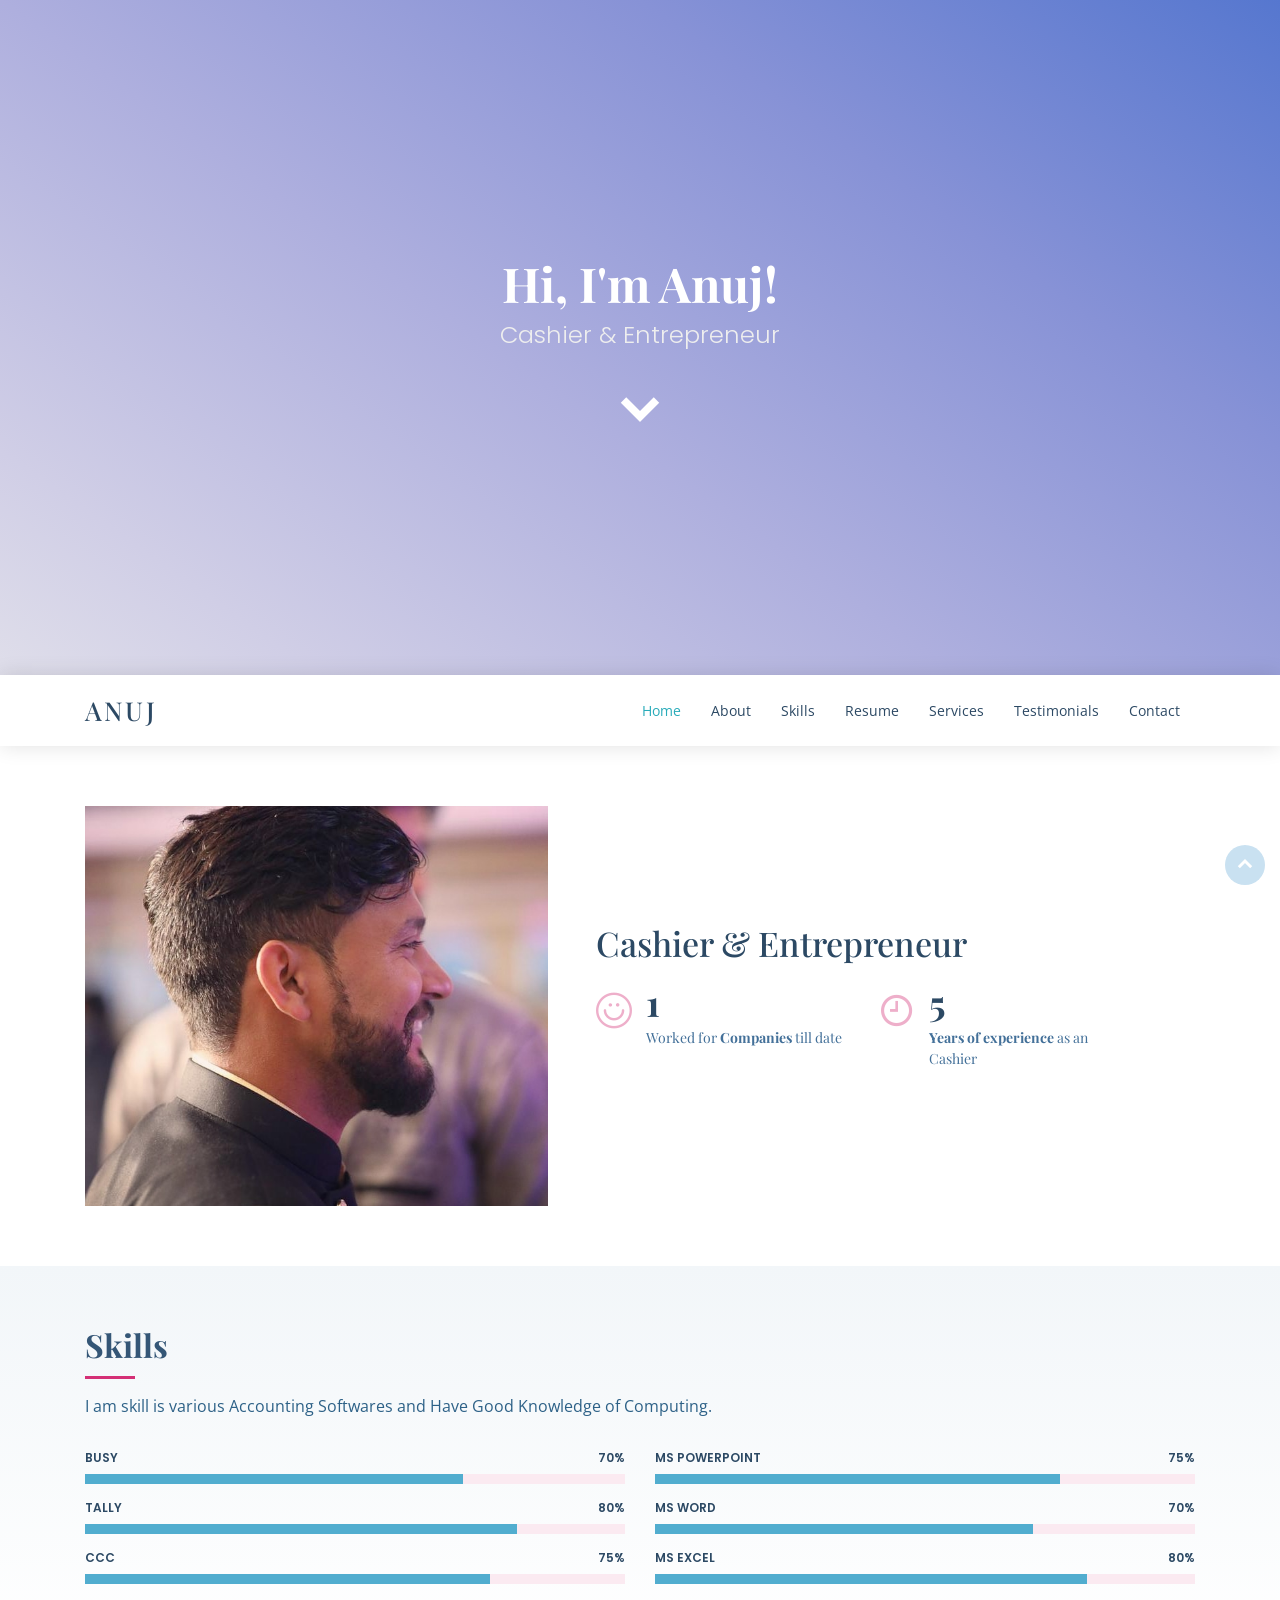
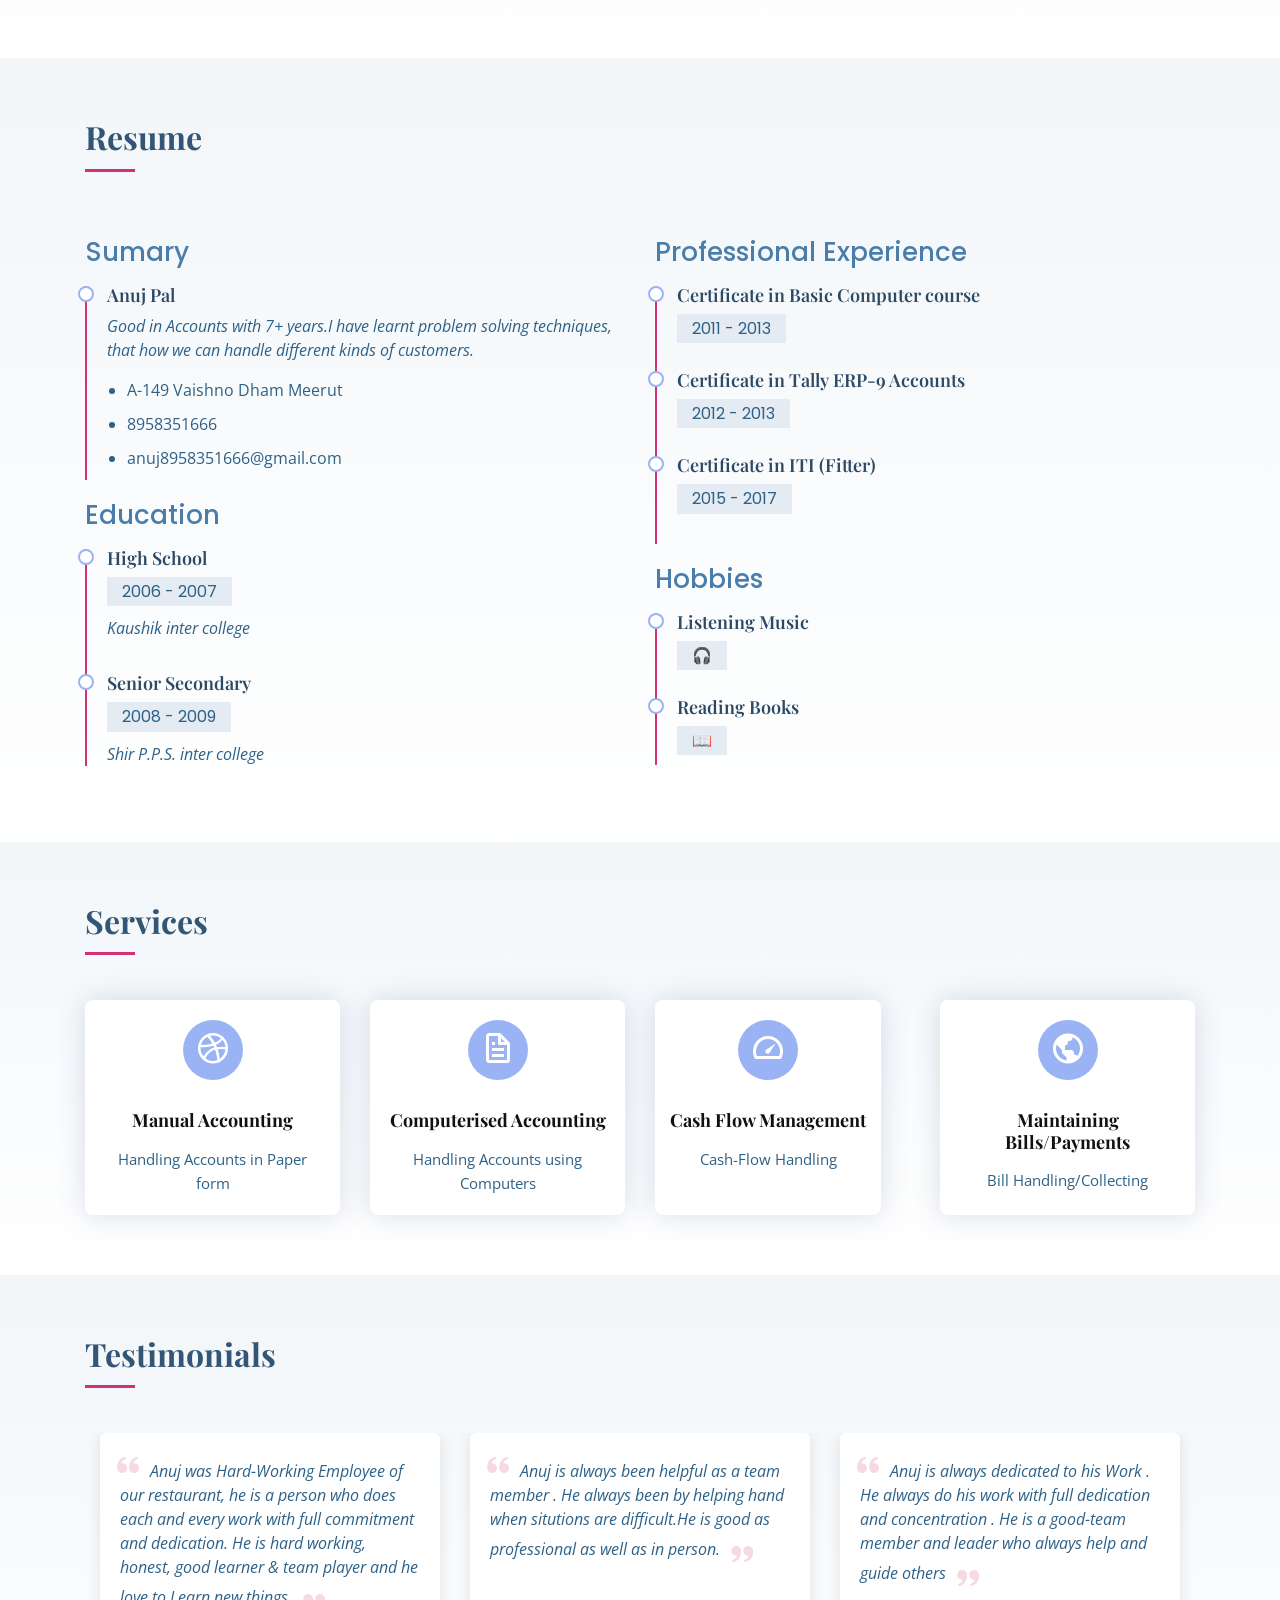
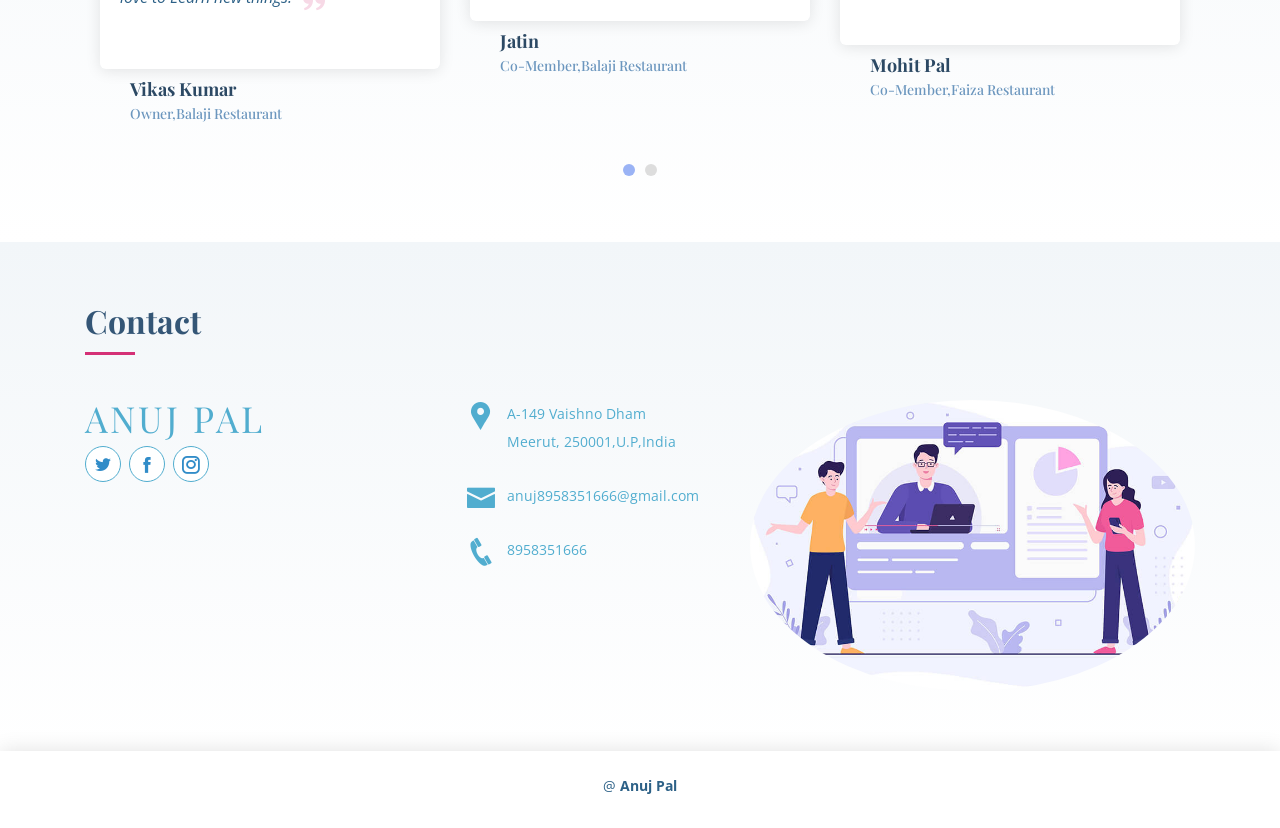
==== commit ec8f0957: "second commit" ====
--- a/index.html
+++ b/index.html
@@ -5,7 +5,7 @@
   <meta charset="utf-8">
   <meta content="width=device-width, initial-scale=1.0" name="viewport">
 
-  <title>Anuj Pal - A Digital Marketer & Entrepreneur</title>
+  <title>Anuj Pal - A Cashier & Entrepreneur</title>
   <meta content="This is portfolio website of Anuj Pal" name="descriptison">
   <meta content="Anuj Pal" name="keywords">
 
@@ -438,4 +438,4 @@
 
 </body>
 
-</html>+</html>
